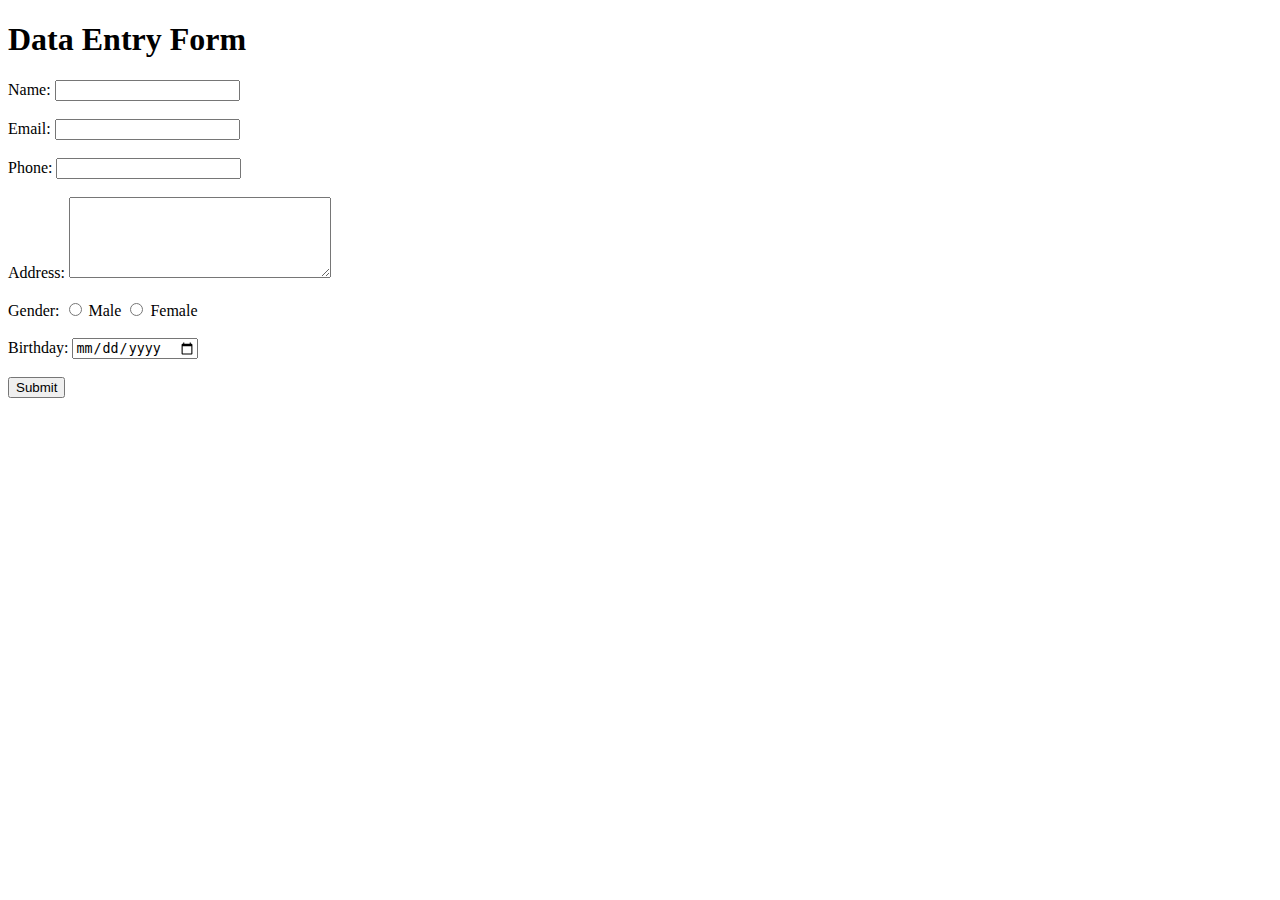
==== index.html @ 11230f9c "new" ====
<!DOCTYPE html>
<html>
<head>
	<title>Data Entry Form</title>
</head>
<body>
	<h1>Data Entry Form</h1>
	<form>
		<label for="name">Name:</label>
		<input type="text" id="name" name="name" required><br><br>
		
		<label for="email">Email:</label>
		<input type="email" id="email" name="email" required><br><br>
		
		<label for="phone">Phone:</label>
		<input type="tel" id="phone" name="phone" required><br><br>
		
		<label for="address">Address:</label>
		<textarea id="address" name="address" rows="5" cols="30"></textarea><br><br>
		
		<label for="gender">Gender:</label>
		<input type="radio" id="male" name="gender" value="male">
		<label for="male">Male</label>
		<input type="radio" id="female" name="gender" value="female">
		<label for="female">Female</label><br><br>
		
		<label for="birthday">Birthday:</label>
		<input type="date" id="birthday" name="birthday" required><br><br>
		
		<input type="submit" value="Submit">
	</form>
</body>
</html>
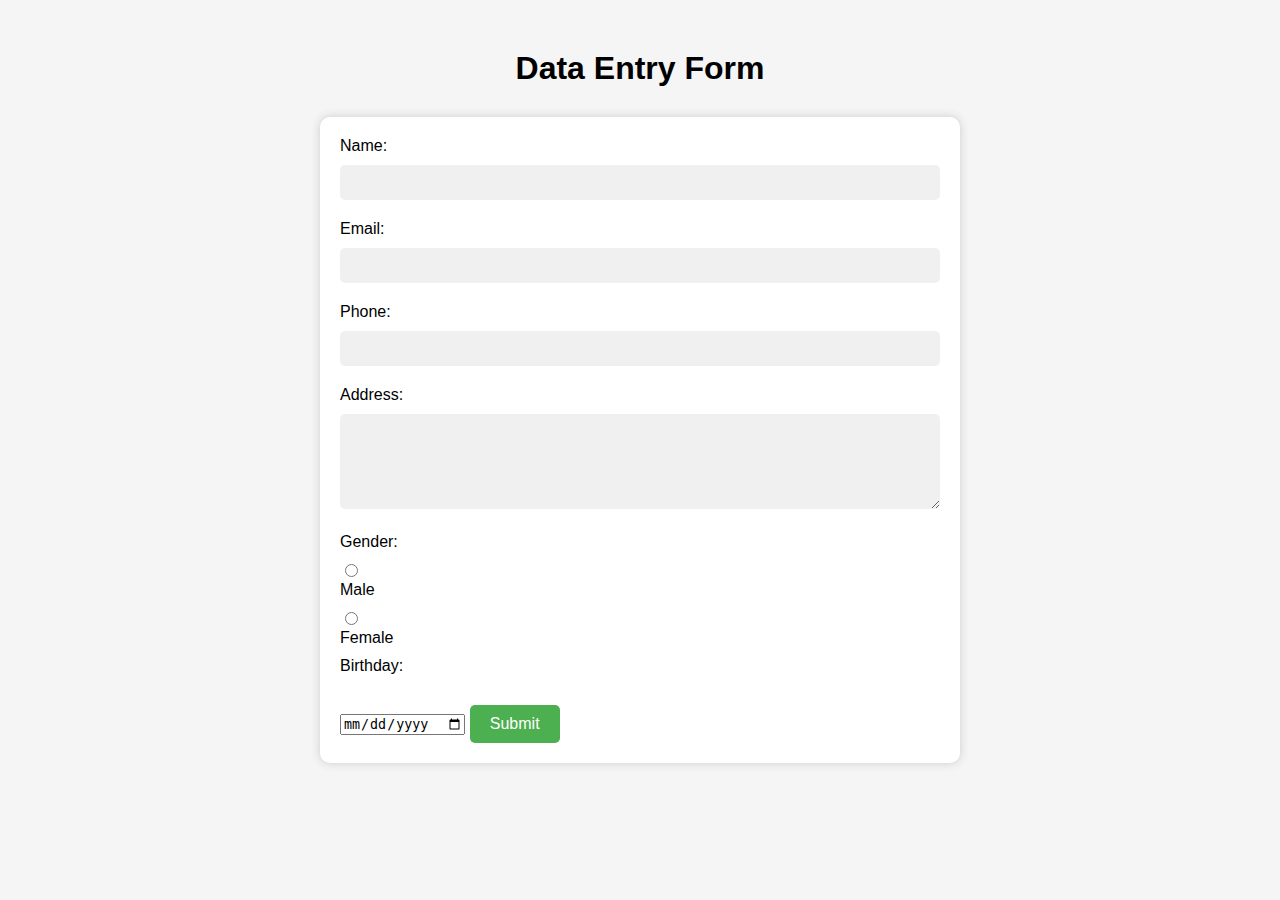
==== commit 623b7530: "update" ====
--- a/index.html
+++ b/index.html
@@ -2,30 +2,90 @@
 <html>
 <head>
 	<title>Data Entry Form</title>
+	<style>
+		body {
+			font-family: Arial, sans-serif;
+			background-color: #F5F5F5;
+			margin: 0;
+			padding: 0;
+		}
+		
+		h1 {
+			text-align: center;
+			margin-top: 50px;
+			margin-bottom: 30px;
+		}
+		
+		form {
+			max-width: 600px;
+			margin: 0 auto;
+			background-color: #FFFFFF;
+			padding: 20px;
+			box-shadow: 0px 0px 10px #CCCCCC;
+			border-radius: 10px;
+		}
+		
+		label {
+			display: block;
+			margin-bottom: 10px;
+		}
+		
+		input[type="text"],
+		input[type="email"],
+		input[type="tel"],
+		textarea {
+			padding: 10px;
+			border: none;
+			border-radius: 5px;
+			background-color: #F0F0F0;
+			width: 100%;
+			margin-bottom: 20px;
+			box-sizing: border-box;
+		}
+		
+		input[type="radio"] {
+			margin-right: 10px;
+		}
+		
+		input[type="submit"] {
+			background-color: #4CAF50;
+			color: #FFFFFF;
+			border: none;
+			padding: 10px 20px;
+			border-radius: 5px;
+			cursor: pointer;
+			font-size: 16px;
+			margin-top: 20px;
+		}
+		
+		input[type="submit"]:hover {
+			background-color: #3E8E41;
+		}
+	</style>
 </head>
 <body>
 	<h1>Data Entry Form</h1>
 	<form>
 		<label for="name">Name:</label>
-		<input type="text" id="name" name="name" required><br><br>
+		<input type="text" id="name" name="name" required>
 		
 		<label for="email">Email:</label>
-		<input type="email" id="email" name="email" required><br><br>
+		<input type="email" id="email" name="email" required>
 		
 		<label for="phone">Phone:</label>
-		<input type="tel" id="phone" name="phone" required><br><br>
+		<input type="tel" id="phone" name="phone" required>
 		
 		<label for="address">Address:</label>
-		<textarea id="address" name="address" rows="5" cols="30"></textarea><br><br>
+		<textarea id="address" name="address" rows="5" cols="30"></textarea>
 		
 		<label for="gender">Gender:</label>
 		<input type="radio" id="male" name="gender" value="male">
 		<label for="male">Male</label>
 		<input type="radio" id="female" name="gender" value="female">
-		<label for="female">Female</label><br><br>
+		<label for="female">Female</label>
 		
 		<label for="birthday">Birthday:</label>
-		<input type="date" id="birthday" name="birthday" required><br><br>
+		<input type="date" id="birthday" name="birthday" required>
 		
 		<input type="submit" value="Submit">
 	</form>
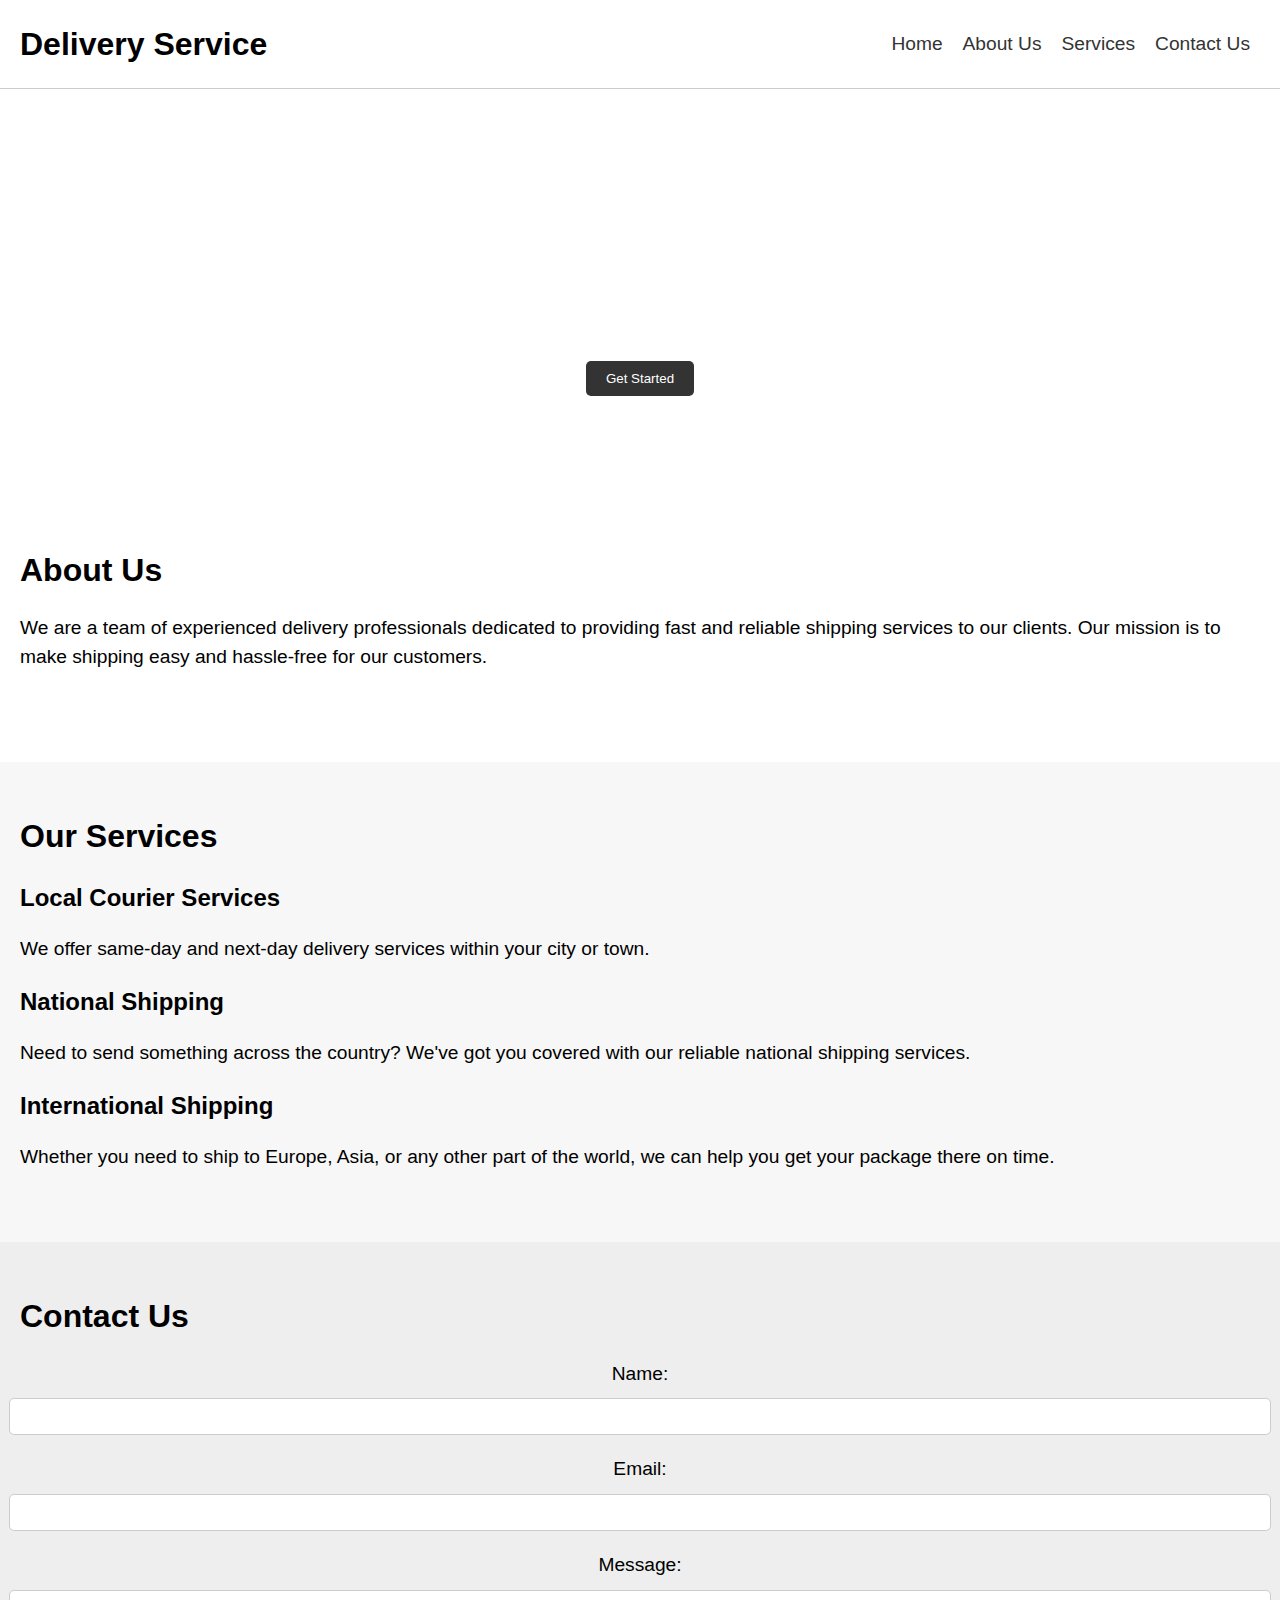
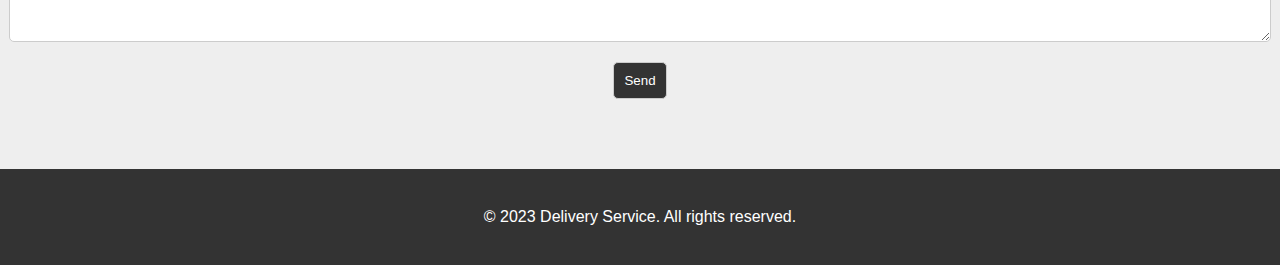
==== commit 85cfc468: "index" ====
--- a/index.html
+++ b/index.html
@@ -1,93 +1,60 @@
 <!DOCTYPE html>
 <html>
 <head>
-	<title>Data Entry Form</title>
-	<style>
-		body {
-			font-family: Arial, sans-serif;
-			background-color: #F5F5F5;
-			margin: 0;
-			padding: 0;
-		}
-		
-		h1 {
-			text-align: center;
-			margin-top: 50px;
-			margin-bottom: 30px;
-		}
-		
-		form {
-			max-width: 600px;
-			margin: 0 auto;
-			background-color: #FFFFFF;
-			padding: 20px;
-			box-shadow: 0px 0px 10px #CCCCCC;
-			border-radius: 10px;
-		}
-		
-		label {
-			display: block;
-			margin-bottom: 10px;
-		}
-		
-		input[type="text"],
-		input[type="email"],
-		input[type="tel"],
-		textarea {
-			padding: 10px;
-			border: none;
-			border-radius: 5px;
-			background-color: #F0F0F0;
-			width: 100%;
-			margin-bottom: 20px;
-			box-sizing: border-box;
-		}
-		
-		input[type="radio"] {
-			margin-right: 10px;
-		}
-		
-		input[type="submit"] {
-			background-color: #4CAF50;
-			color: #FFFFFF;
-			border: none;
-			padding: 10px 20px;
-			border-radius: 5px;
-			cursor: pointer;
-			font-size: 16px;
-			margin-top: 20px;
-		}
-		
-		input[type="submit"]:hover {
-			background-color: #3E8E41;
-		}
-	</style>
+	<title>Delivery Service</title>
+	<link rel="stylesheet" type="text/css" href="style.css">
 </head>
 <body>
-	<h1>Data Entry Form</h1>
-	<form>
-		<label for="name">Name:</label>
-		<input type="text" id="name" name="name" required>
-		
-		<label for="email">Email:</label>
-		<input type="email" id="email" name="email" required>
-		
-		<label for="phone">Phone:</label>
-		<input type="tel" id="phone" name="phone" required>
-		
-		<label for="address">Address:</label>
-		<textarea id="address" name="address" rows="5" cols="30"></textarea>
-		
-		<label for="gender">Gender:</label>
-		<input type="radio" id="male" name="gender" value="male">
-		<label for="male">Male</label>
-		<input type="radio" id="female" name="gender" value="female">
-		<label for="female">Female</label>
-		
-		<label for="birthday">Birthday:</label>
-		<input type="date" id="birthday" name="birthday" required>
-		
-		<input type="submit" value="Submit">
-	</form>
+	<header>
+		<h1>Delivery Service</h1>
+		<nav>
+			<ul>
+				<li><a href="#">Home</a></li>
+				<li><a href="#">About Us</a></li>
+				<li><a href="#">Services</a></li>
+				<li><a href="#">Contact Us</a></li>
+			</ul>
+		</nav>
+	</header>
+
+	<section class="hero">
+		<h2>Fast, Reliable Delivery Services</h2>
+		<p>From local courier services to international shipping, we have you covered.</p>
+		<button>Get Started</button>
+	</section>
+
+	<section class="about-us">
+		<h2>About Us</h2>
+		<p>We are a team of experienced delivery professionals dedicated to providing fast and reliable shipping services to our clients. Our mission is to make shipping easy and hassle-free for our customers.</p>
+	</section>
+
+	<section class="services">
+		<h2>Our Services</h2>
+		<ul>
+			<li><h3>Local Courier Services</h3><p>We offer same-day and next-day delivery services within your city or town.</p></li>
+			<li><h3>National Shipping</h3><p>Need to send something across the country? We've got you covered with our reliable national shipping services.</p></li>
+			<li><h3>International Shipping</h3><p>Whether you need to ship to Europe, Asia, or any other part of the world, we can help you get your package there on time.</p></li>
+		</ul>
+	</section>
+
+	<section class="contact-us">
+		<h2>Contact Us</h2>
+		<form>
+			<label for="name">Name:</label>
+			<input type="text" id="name" name="name" required>
+
+			<label for="email">Email:</label>
+			<input type="email" id="email" name="email" required>
+
+			<label for="message">Message:</label>
+			<textarea id="message" name="message" required></textarea>
+
+			<input type="submit" value="Send">
+		</form>
+	</section>
+
+	<footer>
+		<p>&copy; 2023 Delivery Service. All rights reserved.</p>
+	</footer>
 </body>
 </html>
--- a/style.css
+++ b/style.css
@@ -0,0 +1,158 @@
+/* General Styles */
+body {
+    margin: 0;
+    font-family: Arial, sans-serif;
+    font-size: 16px;
+    line-height: 1.5;
+  }
+  
+  h1, h2, h3 {
+    font-weight: bold;
+    margin: 0;
+  }
+  
+  a {
+    text-decoration: none;
+    color: #333;
+  }
+  
+  ul {
+    list-style: none;
+    margin: 0;
+    padding: 0;
+  }
+  
+  button, input[type="submit"] {
+    background-color: #333;
+    color: #fff;
+    padding: 10px 20px;
+    border: none;
+    border-radius: 5px;
+    cursor: pointer;
+  }
+  
+  button:hover, input[type="submit"]:hover {
+    background-color: #555;
+  }
+  
+  /* Header Styles */
+  header {
+    background-color: #fff;
+    border-bottom: 1px solid #ccc;
+    padding: 20px;
+    display: flex;
+    justify-content: space-between;
+    align-items: center;
+  }
+  
+  nav ul {
+    display: flex;
+  }
+  
+  nav li {
+    margin: 0 10px;
+  }
+  
+  nav a {
+    font-size: 1.2rem;
+  }
+  
+  /* Hero Section Styles */
+  .hero {
+    background-image: url("https://images.pexels.com/photos/3807581/pexels-photo-3807581.jpeg?auto=compress&cs=tinysrgb&dpr=2&h=750&w=1260");
+    background-size: cover;
+    background-position: center;
+    color: #fff;
+    text-align: center;
+    padding: 100px 20px;
+  }
+  
+  .hero h2 {
+    font-size: 3rem;
+    margin-bottom: 20px;
+  }
+  
+  .hero p {
+    font-size: 1.5rem;
+    margin-bottom: 40px;
+  }
+  
+  /* About Us Section Styles */
+  .about-us {
+    padding: 50px 20px;
+  }
+  
+  .about-us h2 {
+    font-size: 2rem;
+    margin-bottom: 20px;
+  }
+  
+  .about-us p {
+    font-size: 1.2rem;
+    margin-bottom: 40px;
+  }
+  
+  /* Services Section Styles */
+  .services {
+    background-color: #f7f7f7;
+    padding: 50px 20px;
+  }
+  
+  .services h2 {
+    font-size: 2rem;
+    margin-bottom: 20px;
+  }
+  
+  .services h3 {
+    font-size: 1.5rem;
+    margin-bottom: 10px;
+  }
+  
+  .services p {
+    font-size: 1.2rem;
+    margin-bottom: 20px;
+  }
+  
+  /* Contact Us Section Styles */
+  .contact-us {
+    background-color: #eee;
+    padding: 50px 20px;
+  }
+  
+  .contact-us h2 {
+    font-size: 2rem;
+    margin-bottom: 20px;
+  }
+  
+  .contact-us form {
+    display: flex;
+    flex-direction: column;
+    align-items: center;
+  }
+  
+  .contact-us label {
+    font-size: 1.2rem;
+    margin-bottom: 10px;
+  }
+  
+  .contact-us input,
+  .contact-us textarea {
+    padding: 10px;
+    border-radius: 5px;
+    border: 1px solid #ccc;
+    margin-bottom: 20px;
+    width: 100%;
+  }
+  
+  .contact-us input[type="submit"] {
+    width: auto;
+  }
+  
+  /* Footer Styles */
+  footer {
+    background-color: #333;
+    color: #fff;
+    text-align: center;
+    padding: 20px;
+  }
+  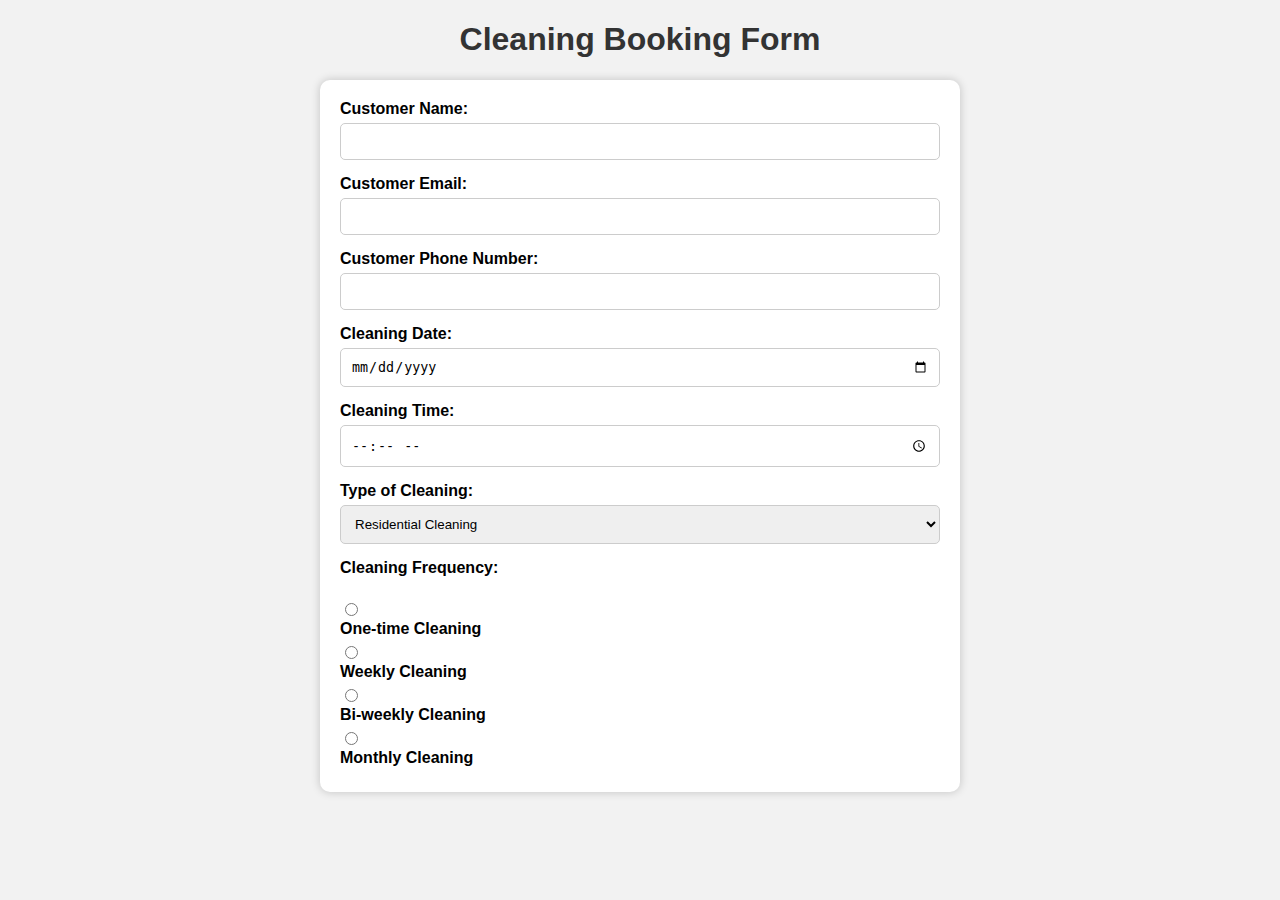
==== commit 467a906f: "index" ====
--- a/index.html
+++ b/index.html
@@ -1,60 +1,87 @@
 <!DOCTYPE html>
 <html>
-<head>
-	<title>Delivery Service</title>
-	<link rel="stylesheet" type="text/css" href="style.css">
-</head>
-<body>
-	<header>
-		<h1>Delivery Service</h1>
-		<nav>
-			<ul>
-				<li><a href="#">Home</a></li>
-				<li><a href="#">About Us</a></li>
-				<li><a href="#">Services</a></li>
-				<li><a href="#">Contact Us</a></li>
-			</ul>
-		</nav>
-	</header>
-
-	<section class="hero">
-		<h2>Fast, Reliable Delivery Services</h2>
-		<p>From local courier services to international shipping, we have you covered.</p>
-		<button>Get Started</button>
-	</section>
-
-	<section class="about-us">
-		<h2>About Us</h2>
-		<p>We are a team of experienced delivery professionals dedicated to providing fast and reliable shipping services to our clients. Our mission is to make shipping easy and hassle-free for our customers.</p>
-	</section>
-
-	<section class="services">
-		<h2>Our Services</h2>
-		<ul>
-			<li><h3>Local Courier Services</h3><p>We offer same-day and next-day delivery services within your city or town.</p></li>
-			<li><h3>National Shipping</h3><p>Need to send something across the country? We've got you covered with our reliable national shipping services.</p></li>
-			<li><h3>International Shipping</h3><p>Whether you need to ship to Europe, Asia, or any other part of the world, we can help you get your package there on time.</p></li>
-		</ul>
-	</section>
-
-	<section class="contact-us">
-		<h2>Contact Us</h2>
-		<form>
-			<label for="name">Name:</label>
-			<input type="text" id="name" name="name" required>
-
-			<label for="email">Email:</label>
-			<input type="email" id="email" name="email" required>
-
-			<label for="message">Message:</label>
-			<textarea id="message" name="message" required></textarea>
-
-			<input type="submit" value="Send">
-		</form>
-	</section>
-
-	<footer>
-		<p>&copy; 2023 Delivery Service. All rights reserved.</p>
-	</footer>
-</body>
-</html>
+  <head>
+    <title>Cleaning Booking Form</title>
+    <style>
+      body {
+        font-family: Arial, sans-serif;
+        background-color: #f2f2f2;
+      }
+      h1 {
+        text-align: center;
+        color: #333333;
+      }
+      form {
+        max-width: 600px;
+        margin: auto;
+        background-color: #ffffff;
+        padding: 20px;
+        border-radius: 10px;
+        box-shadow: 0px 0px 10px rgba(0, 0, 0, 0.2);
+      }
+      label {
+        display: block;
+        font-weight: bold;
+        margin-bottom: 5px;
+      }
+      input[type="text"],
+      input[type="email"],
+      input[type="tel"],
+      input[type="date"],
+      input[type="time"],
+      select,
+      textarea {
+        width: 100%;
+        padding: 10px;
+        margin-bottom: 15px;
+        border: 1px solid #cccccc;
+        border-radius: 5px;
+        box-sizing: border-box;
+      }
+      input[type="radio"],
+      input[type="checkbox"] {
+        margin-right: 5px;
+      }
+      input[type="submit"] {
+        background-color: #333333;
+        color: #ffffff;
+        border: none;
+        padding: 10px 20px;
+        border-radius: 5px;
+        cursor: pointer;
+      }
+      input[type="submit"]:hover {
+        background-color: #666666;
+      }
+    </style>
+  </head>
+  <body>
+    <h1>Cleaning Booking Form</h1>
+    <form>
+      <label for="name">Customer Name:</label>
+      <input type="text" id="name" name="name"><br>
+      <label for="email">Customer Email:</label>
+      <input type="email" id="email" name="email"><br>
+      <label for="phone">Customer Phone Number:</label>
+      <input type="tel" id="phone" name="phone"><br>
+      <label for="date">Cleaning Date:</label>
+      <input type="date" id="date" name="date"><br>
+      <label for="time">Cleaning Time:</label>
+      <input type="time" id="time" name="time"><br>
+      <label for="type">Type of Cleaning:</label>
+      <select id="type" name="type">
+        <option value="Residential Cleaning">Residential Cleaning</option>
+        <option value="Office Cleaning">Office Cleaning</option>
+        <option value="Commercial Cleaning">Commercial Cleaning</option>
+        <option value="Other">Other</option>
+      </select><br>
+      <label for="frequency">Cleaning Frequency:</label><br>
+      <input type="radio" id="one-time" name="frequency" value="One-time Cleaning">
+      <label for="one-time">One-time Cleaning</label>
+      <input type="radio" id="weekly" name="frequency" value="Weekly Cleaning">
+      <label for="weekly">Weekly Cleaning</label>
+      <input type="radio" id="bi-weekly" name="frequency" value="Bi-weekly Cleaning">
+      <label for="bi-weekly">Bi-weekly Cleaning</label>
+      <input type="radio" id="monthly" name="frequency" value="Monthly Cleaning">
+      <label for="monthly">Monthly Cleaning</label>
+     
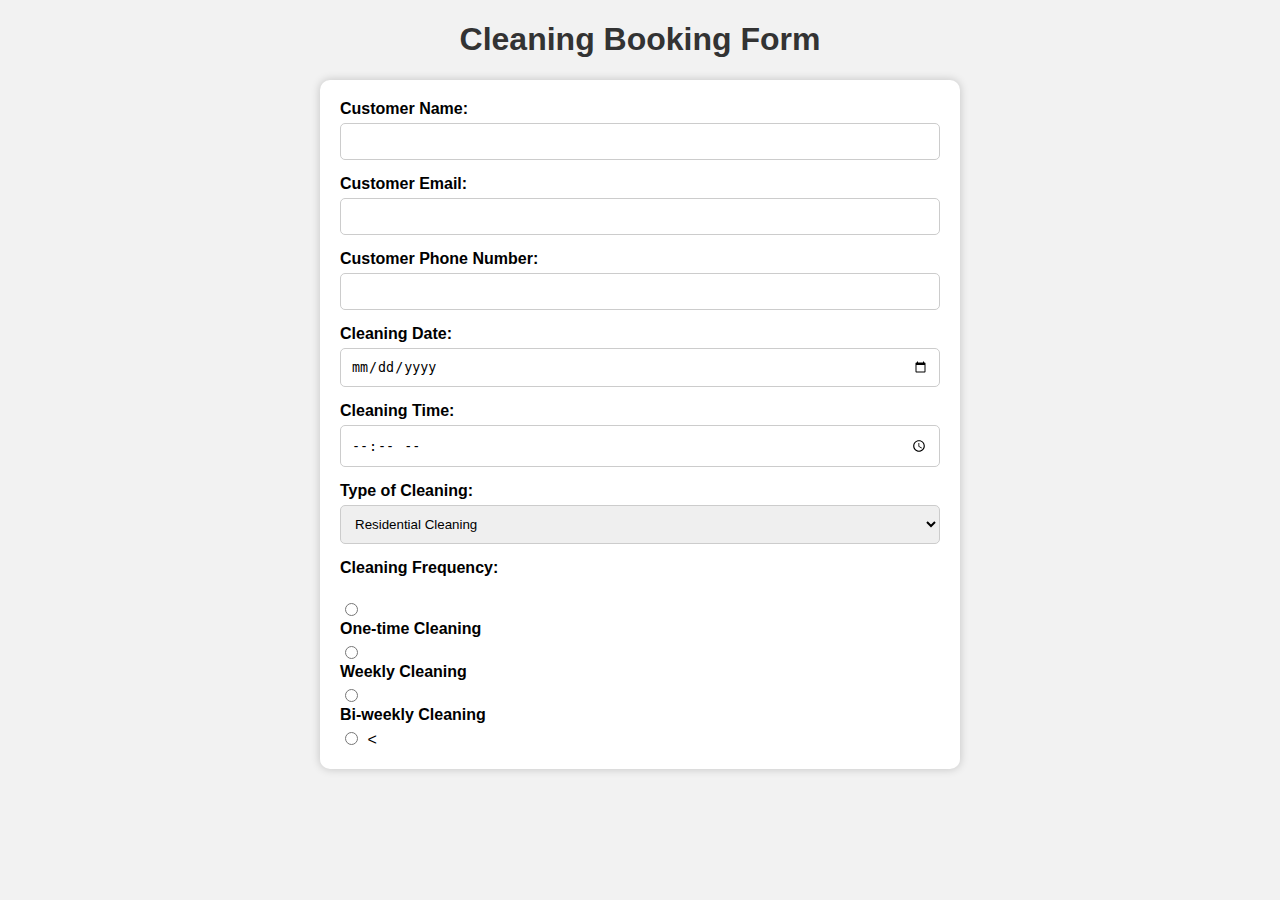
==== commit b53d8004: "z" ====
--- a/index.html
+++ b/index.html
@@ -83,5 +83,4 @@
       <input type="radio" id="bi-weekly" name="frequency" value="Bi-weekly Cleaning">
       <label for="bi-weekly">Bi-weekly Cleaning</label>
       <input type="radio" id="monthly" name="frequency" value="Monthly Cleaning">
-      <label for="monthly">Monthly Cleaning</label>
-     
+      <
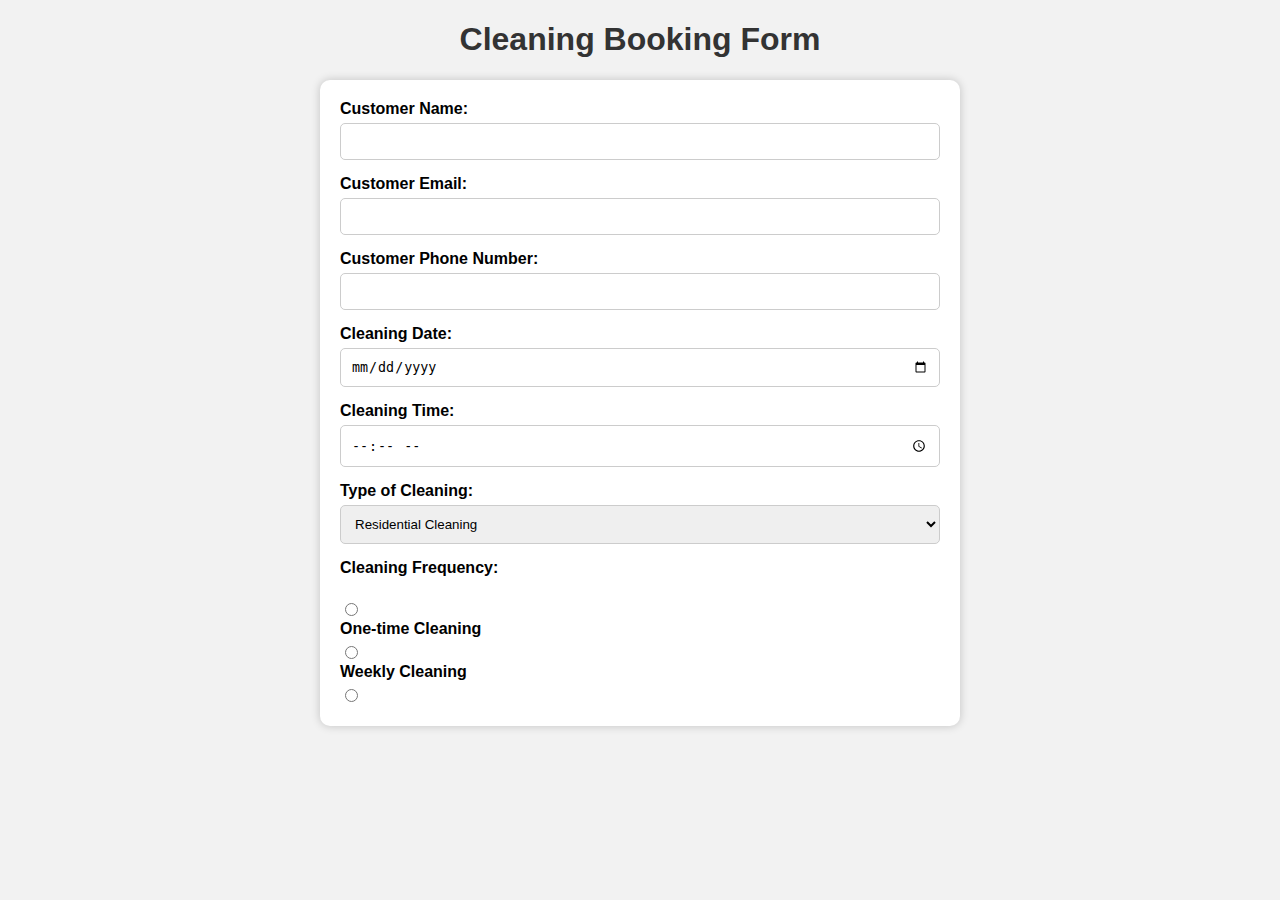
==== commit ff726208: "a" ====
--- a/index.html
+++ b/index.html
@@ -81,6 +81,4 @@
       <input type="radio" id="weekly" name="frequency" value="Weekly Cleaning">
       <label for="weekly">Weekly Cleaning</label>
       <input type="radio" id="bi-weekly" name="frequency" value="Bi-weekly Cleaning">
-      <label for="bi-weekly">Bi-weekly Cleaning</label>
-      <input type="radio" id="monthly" name="frequency" value="Monthly Cleaning">
-      <
+      <label for
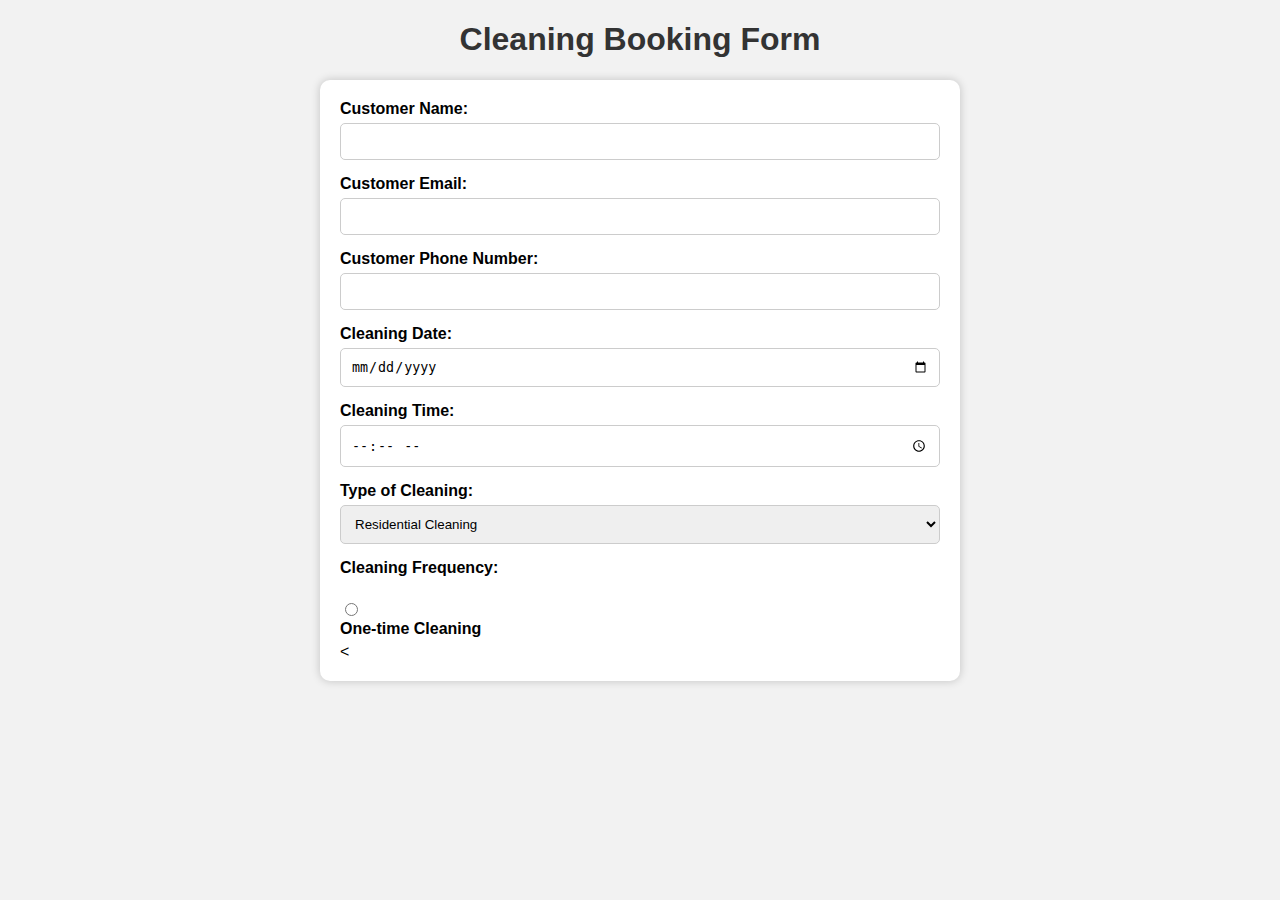
==== commit e720d174: "a" ====
--- a/index.html
+++ b/index.html
@@ -43,7 +43,7 @@
         margin-right: 5px;
       }
       input[type="submit"] {
-        background-color: #333333;
+        background-color: #4CAF50;
         color: #ffffff;
         border: none;
         padding: 10px 20px;
@@ -51,13 +51,13 @@
         cursor: pointer;
       }
       input[type="submit"]:hover {
-        background-color: #666666;
+        background-color: #3e8e41;
       }
     </style>
   </head>
   <body>
     <h1>Cleaning Booking Form</h1>
-    <form>
+    <form method="post" action="submit_form.php">
       <label for="name">Customer Name:</label>
       <input type="text" id="name" name="name"><br>
       <label for="email">Customer Email:</label>
@@ -78,7 +78,4 @@
       <label for="frequency">Cleaning Frequency:</label><br>
       <input type="radio" id="one-time" name="frequency" value="One-time Cleaning">
       <label for="one-time">One-time Cleaning</label>
-      <input type="radio" id="weekly" name="frequency" value="Weekly Cleaning">
-      <label for="weekly">Weekly Cleaning</label>
-      <input type="radio" id="bi-weekly" name="frequency" value="Bi-weekly Cleaning">
-      <label for
+      <
